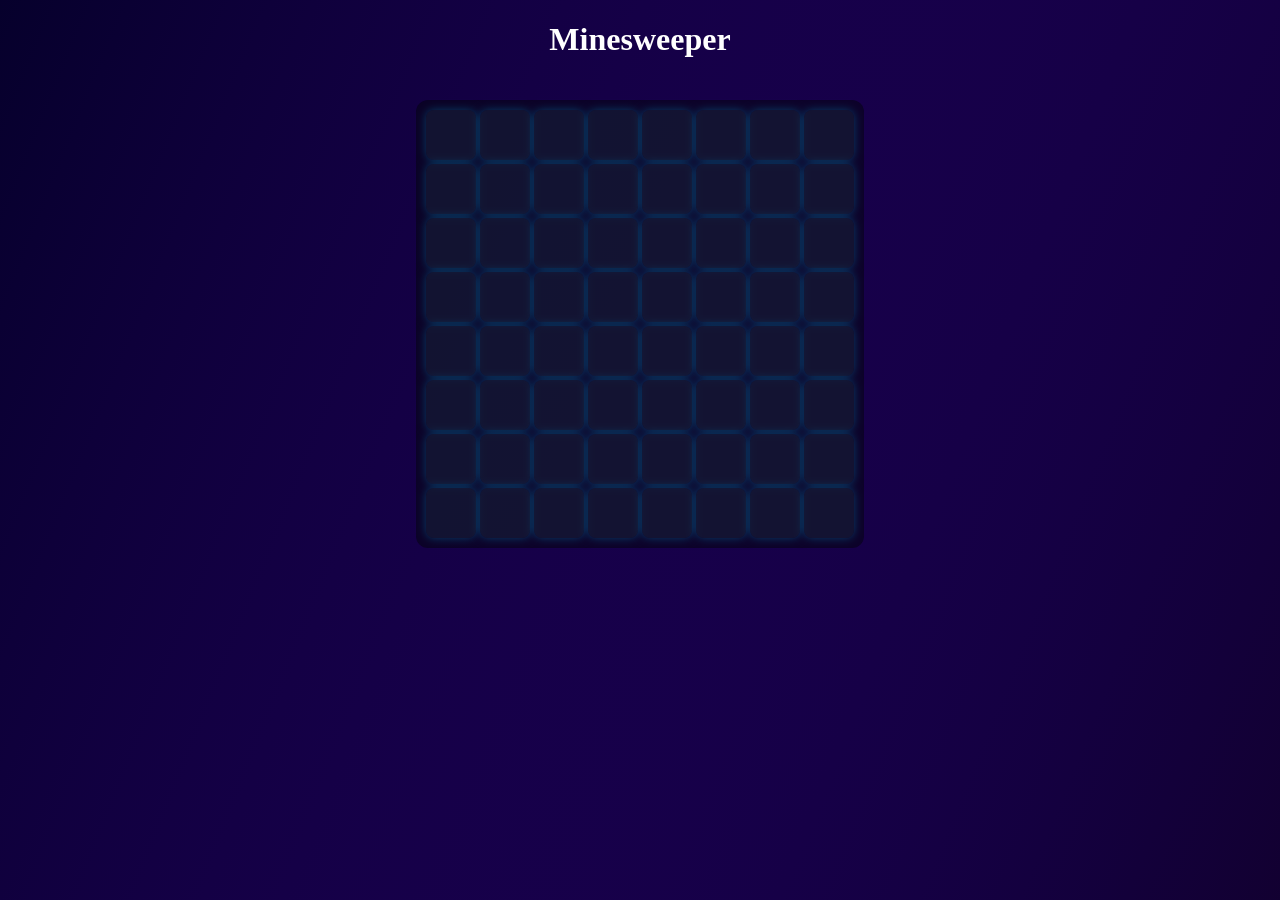
==== index.html @ eeecf0ba "assasd" ====
<!DOCTYPE html>
<html>
    <head>
        <style> @import "styles.css"; </style>
    </head>
    <body class="bg1">
        <h1>Minesweeper</h1>
        <div class="board"></div>
        <script src="system.js"></script>
    </body>
</html>
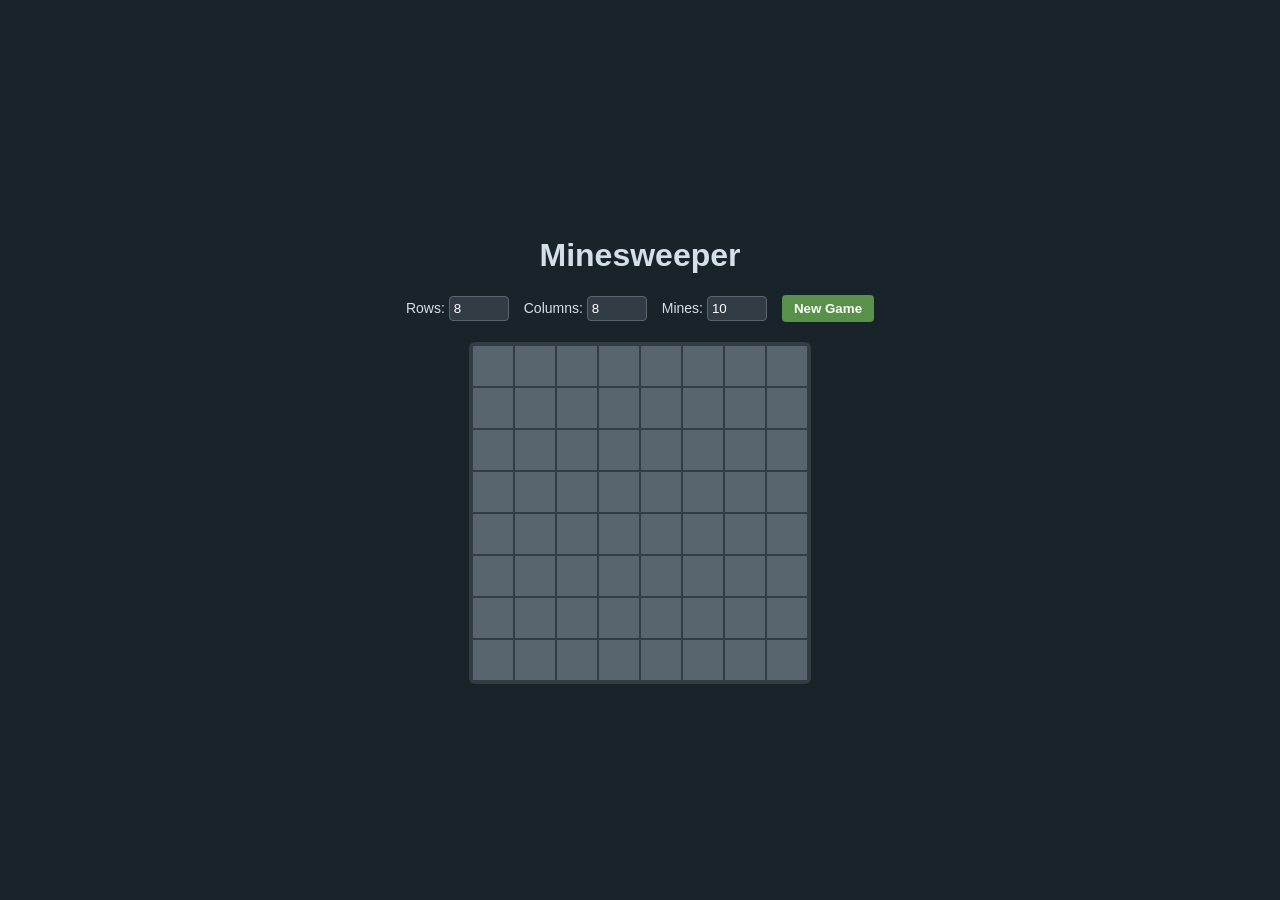
==== commit 2448d0ef: "Update!!!" ====
--- a/index.html
+++ b/index.html
@@ -5,7 +5,13 @@
     </head>
     <body class="bg1">
         <h1>Minesweeper</h1>
+        <div class="controls">
+            <label>Rows: <input type="number" id="rowsInput" value="8" min="2" max="30"></label>
+            <label>Columns: <input type="number" id="colsInput" value="8" min="2" max="30"></label>
+            <label>Mines: <input type="number" id="minesInput" value="10" min="1"></label>
+            <button id="startBtn">New Game</button>
+        </div>
         <div class="board"></div>
-        <script src="system.js"></script>
+        <script src="system.js" defer></script>
     </body>
-</html>
+</html>
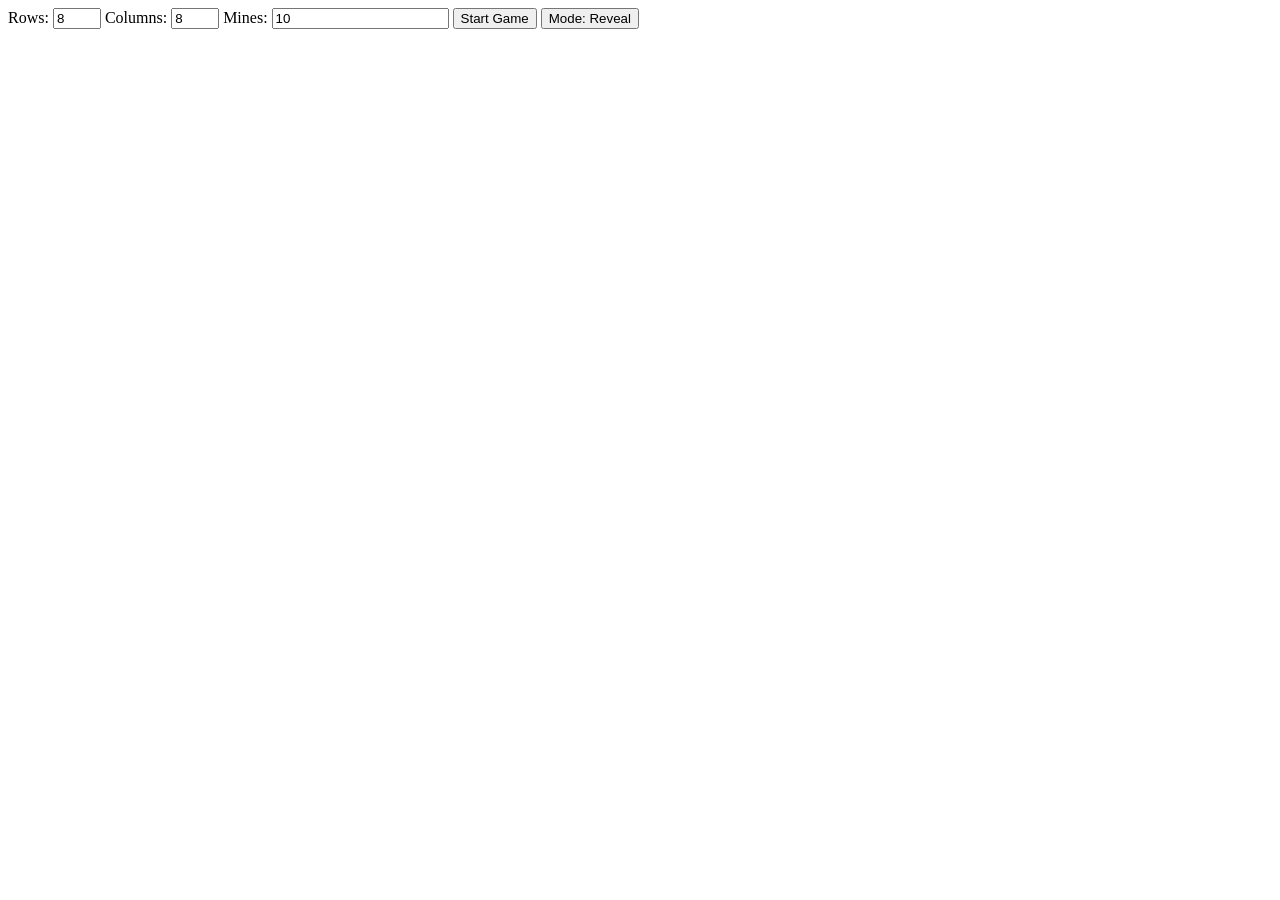
==== commit 72e6de5f: "Update index.html" ====
--- a/index.html
+++ b/index.html
@@ -1,17 +1,29 @@
 <!DOCTYPE html>
-<html>
-    <head>
-        <style> @import "styles.css"; </style>
-    </head>
-    <body class="bg1">
-        <h1>Minesweeper</h1>
-        <div class="controls">
-            <label>Rows: <input type="number" id="rowsInput" value="8" min="2" max="30"></label>
-            <label>Columns: <input type="number" id="colsInput" value="8" min="2" max="30"></label>
-            <label>Mines: <input type="number" id="minesInput" value="10" min="1"></label>
-            <button id="startBtn">New Game</button>
-        </div>
-        <div class="board"></div>
-        <script src="system.js" defer></script>
-    </body>
+<html lang="en">
+<head>
+    <meta charset="UTF-8">
+    <meta name="viewport" content="width=device-width, initial-scale=1.0">
+    <title>Minesweeper</title>
+    <link rel="stylesheet" href="style.css">
+</head>
+<body class="bg1">
+
+    <div class="controls">
+        <label for="rowsInput">Rows:</label>
+        <input type="number" id="rowsInput" value="8" min="2" max="30">
+
+        <label for="colsInput">Columns:</label>
+        <input type="number" id="colsInput" value="8" min="2" max="30">
+
+        <label for="minesInput">Mines:</label>
+        <input type="number" id="minesInput" value="10" min="1">
+
+        <button id="startBtn">Start Game</button>
+        <button id="modeBtn">Mode: Reveal</button>
+    </div>
+
+    <div class="board"></div>
+
+    <script src="script.js"></script>
+</body>
 </html>
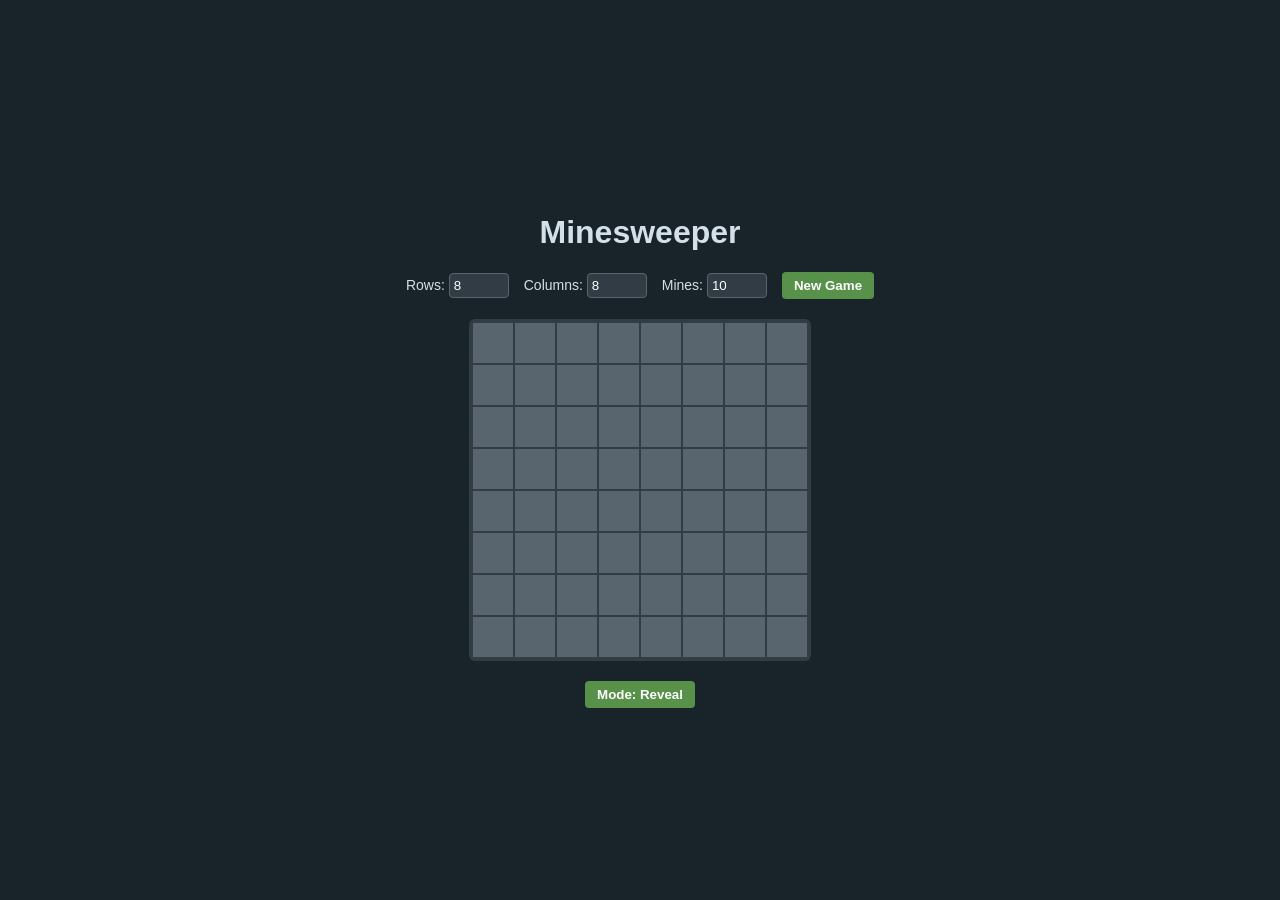
==== commit 26607c29: "Actually Properly Working Mobile Compatiability" ====
--- a/index.html
+++ b/index.html
@@ -1,29 +1,18 @@
 <!DOCTYPE html>
-<html lang="en">
-<head>
-    <meta charset="UTF-8">
-    <meta name="viewport" content="width=device-width, initial-scale=1.0">
-    <title>Minesweeper</title>
-    <link rel="stylesheet" href="style.css">
-</head>
-<body class="bg1">
-
-    <div class="controls">
-        <label for="rowsInput">Rows:</label>
-        <input type="number" id="rowsInput" value="8" min="2" max="30">
-
-        <label for="colsInput">Columns:</label>
-        <input type="number" id="colsInput" value="8" min="2" max="30">
-
-        <label for="minesInput">Mines:</label>
-        <input type="number" id="minesInput" value="10" min="1">
-
-        <button id="startBtn">Start Game</button>
-        <button id="modeBtn">Mode: Reveal</button>
-    </div>
-
-    <div class="board"></div>
-
-    <script src="script.js"></script>
-</body>
+<html>
+    <head>
+        <style> @import "styles.css"; </style>
+    </head>
+    <body class="bg1">
+        <h1>Minesweeper</h1>
+        <div class="controls">
+            <label>Rows: <input type="number" id="rowsInput" value="8" min="2" max="30"></label>
+            <label>Columns: <input type="number" id="colsInput" value="8" min="2" max="30"></label>
+            <label>Mines: <input type="number" id="minesInput" value="10" min="1"></label>
+            <button id="startBtn">New Game</button>
+        </div>
+        <div class="board"></div>
+        <button id="modeBtn" style="margin-top: 20px;">Mode: Reveal</button>
+        <script src="system.js" defer></script>
+    </body>
 </html>
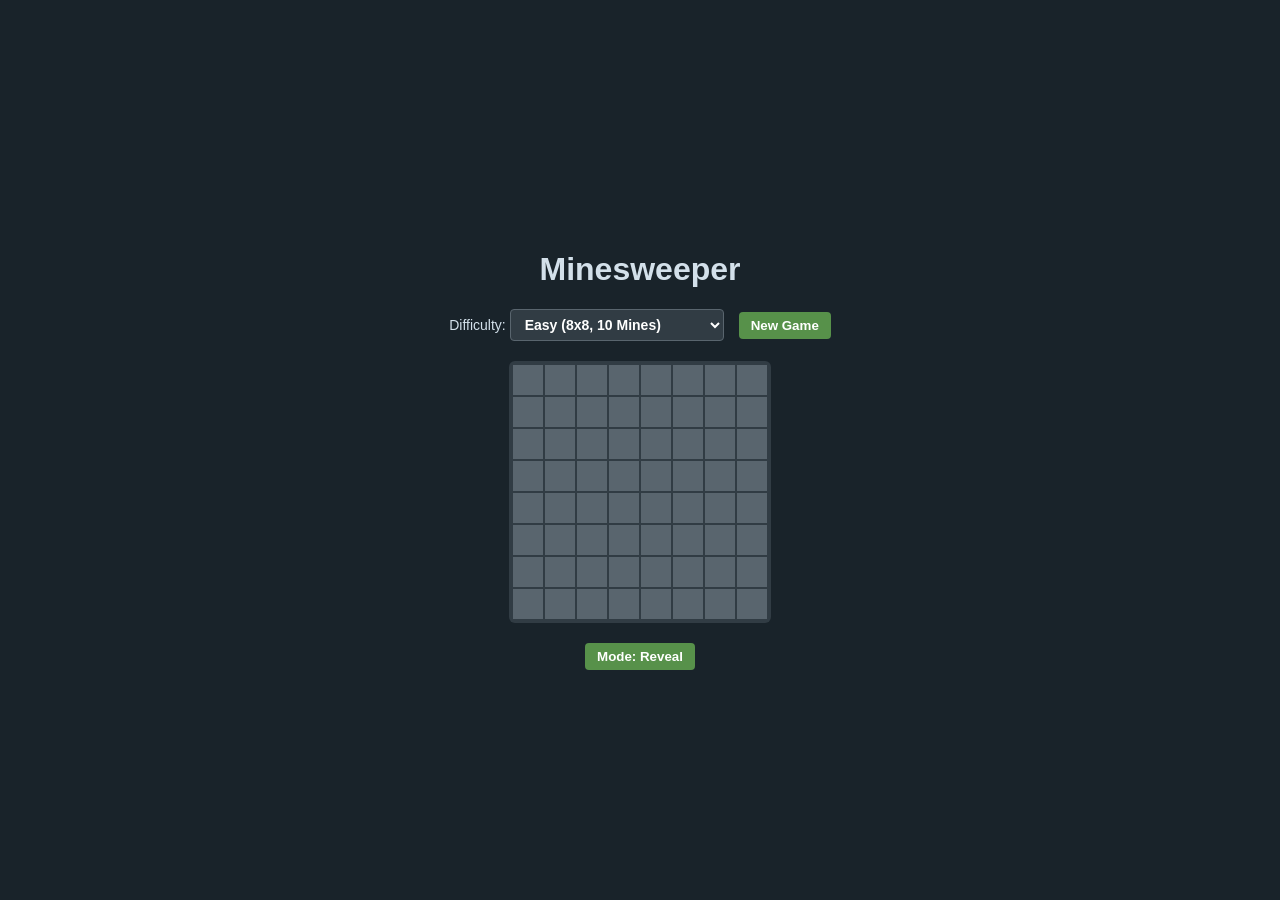
==== commit 6104a94a: "Added Modes" ====
--- a/index.html
+++ b/index.html
@@ -6,13 +6,20 @@
     <body class="bg1">
         <h1>Minesweeper</h1>
         <div class="controls">
-            <label>Rows: <input type="number" id="rowsInput" value="8" min="2" max="30"></label>
-            <label>Columns: <input type="number" id="colsInput" value="8" min="2" max="30"></label>
-            <label>Mines: <input type="number" id="minesInput" value="10" min="1"></label>
+            <label>Difficulty:
+                <select id="difficultySelect">
+                    <option value="easy">Easy (8x8, 10 Mines)</option>
+                    <option value="medium">Medium (16x16, 40 Mines)</option>
+                    <option value="hard">Hard (30x16, 99 Mines)</option>
+                </select>
+            </label>
             <button id="startBtn">New Game</button>
         </div>
+        
         <div class="board"></div>
+        
         <button id="modeBtn" style="margin-top: 20px;">Mode: Reveal</button>
+        
         <script src="system.js" defer></script>
     </body>
 </html>
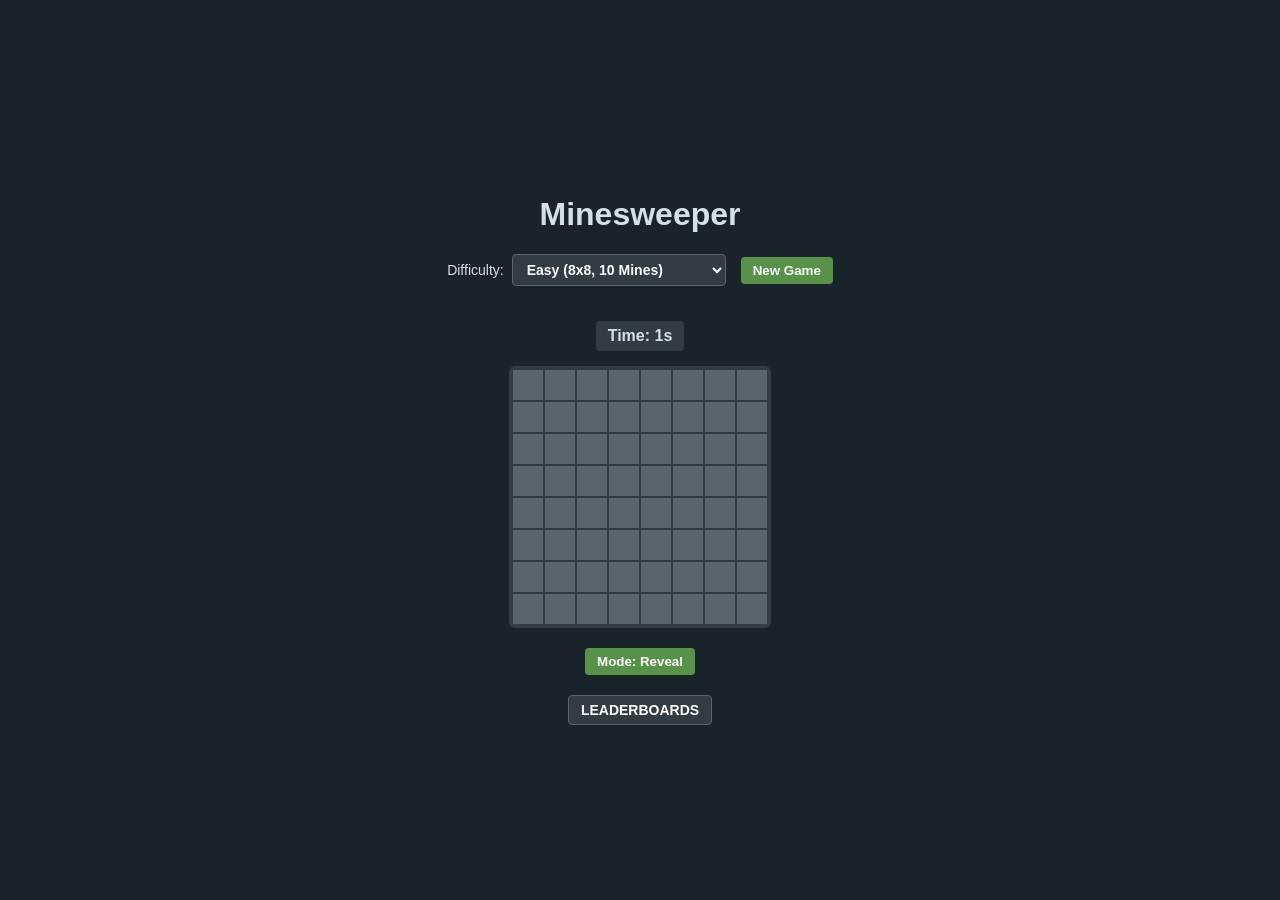
==== commit d0073268: "Added Learderboard System" ====
--- a/index.html
+++ b/index.html
@@ -1,10 +1,12 @@
 <!DOCTYPE html>
 <html>
     <head>
+        <title>Minesweeper Game</title>
         <style> @import "styles.css"; </style>
     </head>
     <body class="bg1">
         <h1>Minesweeper</h1>
+        
         <div class="controls">
             <label>Difficulty:
                 <select id="difficultySelect">
@@ -16,10 +18,18 @@
             <button id="startBtn">New Game</button>
         </div>
         
+        <div class="status-panel" style="margin: 15px 0; font-weight: bold; font-size: 1.2rem;">
+            <div id="timerDisplay">Time: 0s</div>
+        </div>
+        
         <div class="board"></div>
-        
+
         <button id="modeBtn" style="margin-top: 20px;">Mode: Reveal</button>
         
         <script src="system.js" defer></script>
+
+        <div class="nav-container" style="margin-top: 20px;">
+            <a href="leaderboard.html" class="nav-btn">LEADERBOARDS</a>
+        </div>
     </body>
 </html>
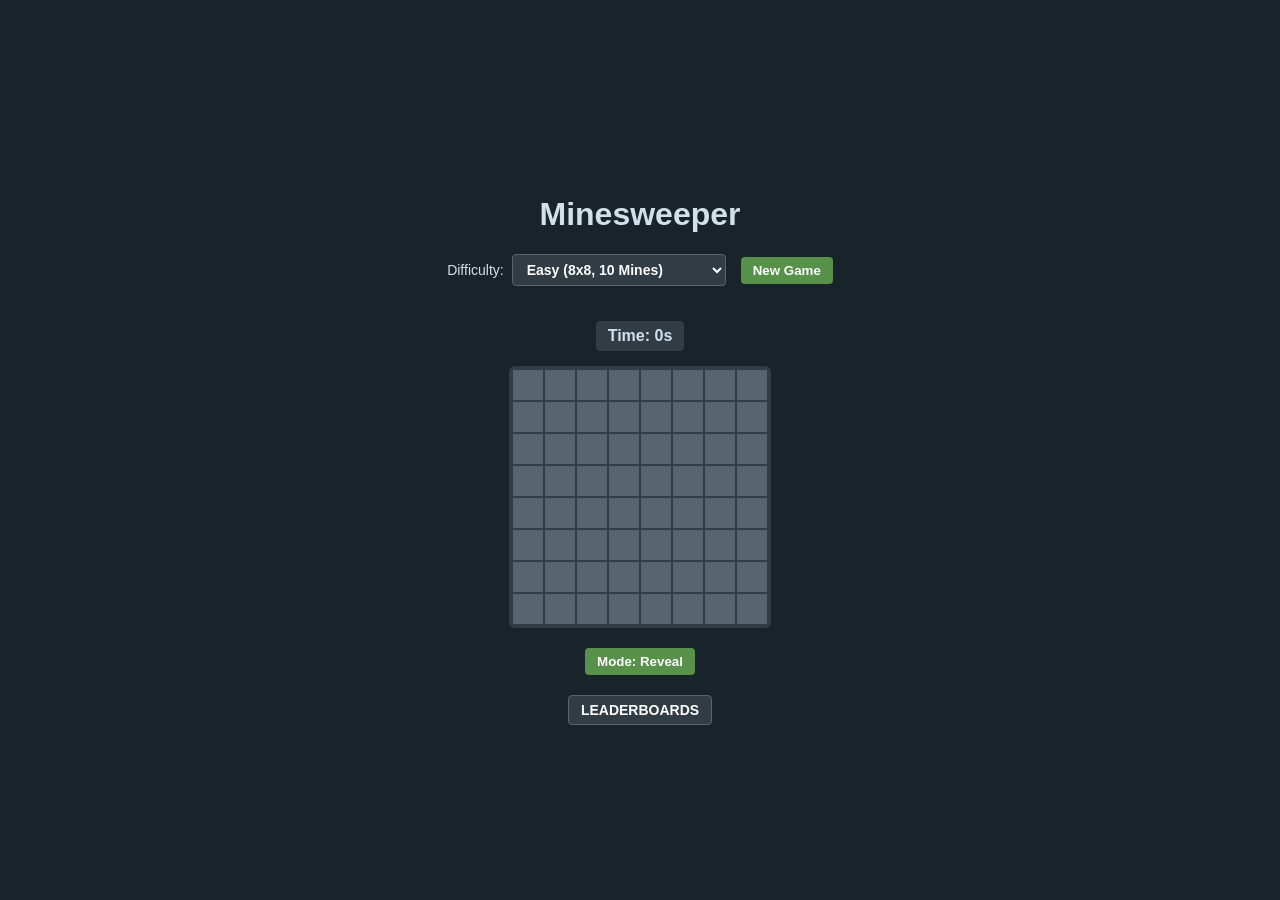
==== commit 66a143c2: "Update index.html" ====
--- a/index.html
+++ b/index.html
@@ -2,7 +2,7 @@
 <html>
     <head>
         <title>Minesweeper Game</title>
-        <style> @import "styles.css"; </style>
+        <link rel="stylesheet" href="styles.css">
     </head>
     <body class="bg1">
         <h1>Minesweeper</h1>
@@ -32,4 +32,4 @@
             <a href="leaderboard.html" class="nav-btn">LEADERBOARDS</a>
         </div>
     </body>
-</html>+</html>
--- a/styles.css
+++ b/styles.css
@@ -0,0 +1,179 @@
+.bg1 {
+    background-color: oklch(25% 0.02 240);
+    color: oklch(90% 0.02 240);
+    font-family: sans-serif;
+    display: flex;
+    flex-direction: column;
+    align-items: center;
+    justify-content: center;
+    margin: 0;
+    min-height: 100vh;
+}
+
+.controls {
+    margin-bottom: 20px;
+    display: flex;
+    gap: 15px;
+    align-items: center;
+}
+
+.controls label {
+    font-size: 14px;
+    display: flex;
+    align-items: center;
+    gap: 8px;
+}
+
+/* Base Dropdown Menu Styles */
+#difficultySelect, #leaderboardDifficultySelect {
+    padding: 6px 10px;
+    background-color: oklch(35% 0.02 240);
+    border: 1px solid oklch(50% 0.02 240);
+    color: white;
+    border-radius: 4px;
+    cursor: pointer;
+    font-weight: bold;
+    font-size: 14px;
+    outline: none;
+}
+
+#difficultySelect:hover, #leaderboardDifficultySelect:hover {
+    background-color: oklch(40% 0.02 240);
+    border-color: oklch(60% 0.02 240);
+}
+
+#difficultySelect option, #leaderboardDifficultySelect option {
+    background-color: oklch(25% 0.02 240);
+    color: white;
+}
+
+#timerDisplay {
+    font-size: 16px;
+    font-weight: bold;
+    background-color: oklch(35% 0.02 240);
+    padding: 6px 12px;
+    border-radius: 4px;
+    min-width: 60px;
+    text-align: center;
+}
+
+.controls button, #modeBtn {
+    padding: 6px 12px;
+    background: oklch(60% 0.12 140);
+    border: none;
+    color: white;
+    border-radius: 4px;
+    cursor: pointer;
+    font-weight: bold;
+}
+
+.controls button:hover, #modeBtn:hover {
+    background: oklch(65% 0.12 140);
+}
+
+#modeBtn {
+    margin-top: 20px;
+}
+
+.board {
+    display: grid;
+    gap: 2px;
+    background-color: oklch(35% 0.02 240);
+    padding: 4px;
+    border-radius: 6px;
+}
+
+.cell {
+    width: 30px;
+    height: 30px;
+    background-color: oklch(50% 0.02 240);
+    border: none;
+    cursor: pointer;
+    font-weight: bold;
+    font-size: 12px;
+    display: flex;
+    align-items: center;
+    justify-content: center;
+}
+
+.cell:hover {
+    background-color: oklch(55% 0.02 240);
+}
+
+.cell_revealed {
+    width: 30px;
+    height: 30px;
+    background-color: oklch(30% 0.02 240);
+    border: none;
+    font-weight: bold;
+    font-size: 12px;
+    display: flex;
+    align-items: center;
+    justify-content: center;
+}
+
+.cell_flag {
+    font-size: 12px;
+}
+
+.nav-container {
+    margin-top: 25px;
+    display: flex;
+    justify-content: center;
+    width: 100%;
+}
+
+.nav-btn {
+    display: inline-block;
+    padding: 6px 12px;
+    background-color: oklch(35% 0.02 240);
+    border: 1px solid oklch(50% 0.02 240);
+    color: white;
+    text-decoration: none;
+    font-weight: bold;
+    font-size: 14px;
+    border-radius: 4px;
+    cursor: pointer;
+    transition: background-color 0.2s, border-color 0.2s;
+    text-align: center;
+}
+
+.nav-btn:hover {
+    background-color: oklch(40% 0.02 240);
+    border-color: oklch(60% 0.02 240);
+}
+
+/* Leaderboard Content Layout Box */
+.leaderboard-page-container {
+    background-color: oklch(20% 0.02 240);
+    padding: 25px 40px;
+    border-radius: 8px;
+    border: 1px solid oklch(35% 0.02 240);
+    width: 400px;
+    text-align: center;
+    box-shadow: 0 4px 12px rgba(0, 0, 0, 0.3);
+}
+
+.leaderboard-page-container h3 {
+    margin: 0 0 20px 0;
+    font-size: 18px;
+    color: oklch(85% 0.12 140);
+    border-bottom: 1px solid oklch(35% 0.02 240);
+    padding-bottom: 10px;
+}
+
+.leaderboard-page-container ol {
+    margin: 0;
+    padding-left: 25px;
+    text-align: left;
+}
+
+.leaderboard-page-container li {
+    font-size: 16px;
+    margin-bottom: 10px;
+    color: oklch(90% 0.02 240);
+    font-family: monospace;
+    display: flex;
+    justify-content: space-between;
+    padding-right: 10px;
+}
